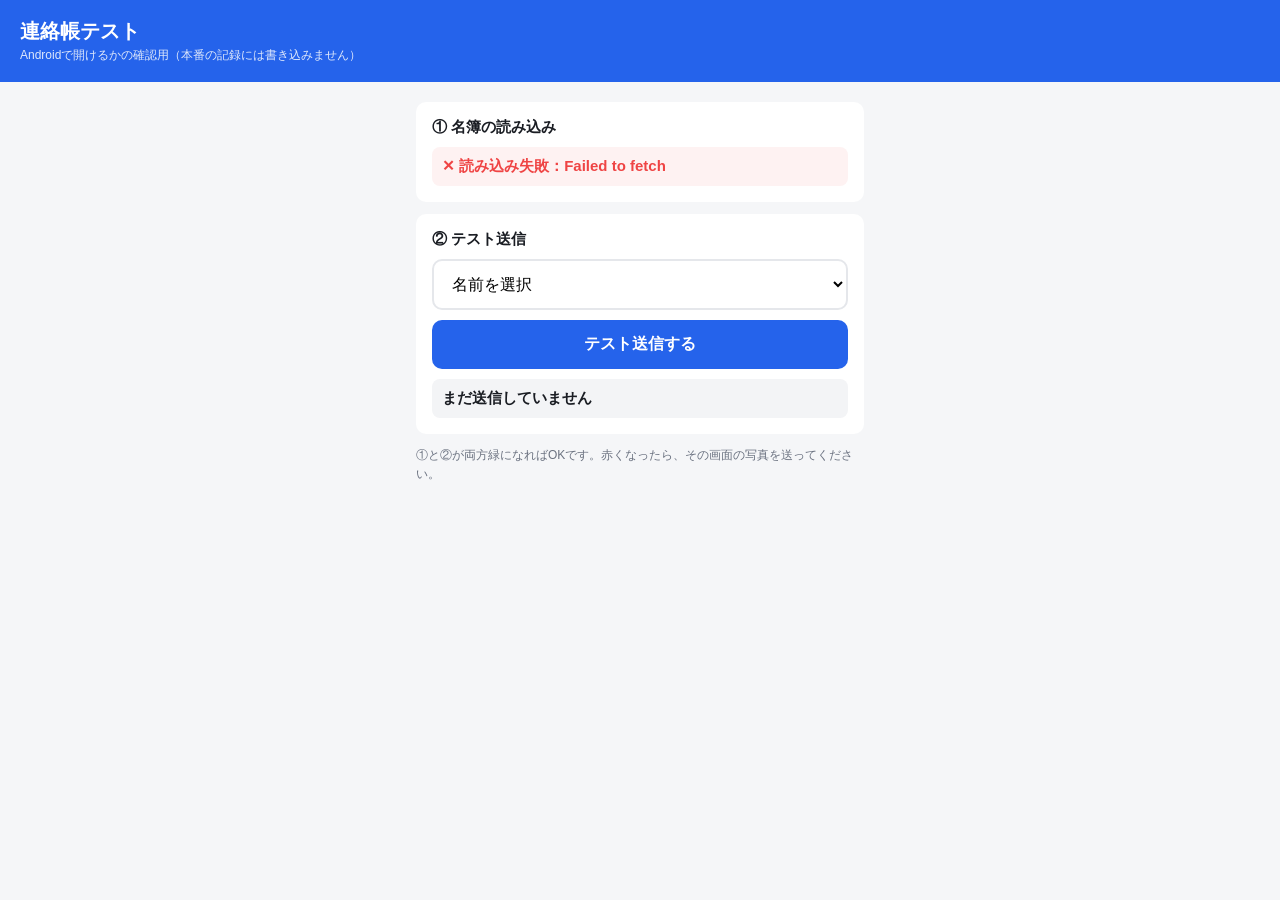
==== index.html @ 756637af "Add files via upload" ====
<!DOCTYPE html>
<html lang="ja">
<head>
<meta charset="UTF-8">
<meta name="viewport" content="width=device-width, initial-scale=1.0">
<title>連絡帳テスト</title>
<style>
  * { box-sizing: border-box; margin: 0; padding: 0; }
  body { font-family: 'Hiragino Kaku Gothic ProN', 'Noto Sans JP', sans-serif; background: #f5f6f8; color: #1a1d23; }
  .header { background: #2563eb; color: #fff; padding: 18px 20px; }
  .header h1 { font-size: 20px; }
  .header p { font-size: 12px; opacity: .85; margin-top: 2px; }
  .wrap { padding: 20px 16px; max-width: 480px; margin: 0 auto; }
  .step { background: #fff; border-radius: 10px; padding: 16px; margin-bottom: 12px; }
  .step h2 { font-size: 15px; margin-bottom: 10px; }
  .status { font-size: 15px; font-weight: 700; padding: 10px; border-radius: 8px; background: #f3f4f6; }
  .ok { background: #dcfce7; color: #16a34a; }
  .ng { background: #fef2f2; color: #ef4444; }
  select, button { width: 100%; padding: 14px; font-size: 16px; font-family: inherit; border-radius: 10px; }
  select { border: 2px solid #e5e7eb; background: #fff; margin-bottom: 10px; }
  button { background: #2563eb; color: #fff; border: none; font-weight: 700; }
  button:disabled { opacity: .5; }
  .note { font-size: 12px; color: #6b7280; line-height: 1.6; }
</style>
</head>
<body>
<div class="header">
  <h1>連絡帳テスト</h1>
  <p>Androidで開けるかの確認用（本番の記録には書き込みません）</p>
</div>
<div class="wrap">
  <div class="step">
    <h2>① 名簿の読み込み</h2>
    <div class="status" id="loadStatus">読み込み中…</div>
  </div>
  <div class="step">
    <h2>② テスト送信</h2>
    <select id="nameSelect"><option value="">名前を選択</option></select>
    <button id="sendBtn" onclick="send()">テスト送信する</button>
    <div class="status" id="sendStatus" style="margin-top:10px;">まだ送信していません</div>
  </div>
  <p class="note">①と②が両方緑になればOKです。赤くなったら、その画面の写真を送ってください。</p>
</div>

<script>
  // ↓↓ テスト用GASをデプロイしたURLに書き換える ↓↓
  var API_URL = 'https://script.google.com/macros/s/AKfycbwnDRD570y6lyM-iYueXLBrrYkDyKS0xgFn067O3haD8mCxGVlf6ifC-GoOaiLBmv305Q/exec';

  function setStatus(id, cls, text) {
    var el = document.getElementById(id);
    el.className = 'status ' + cls;
    el.textContent = text;
  }

  // ① 名簿読み込み（ログイン情報は送らない）
  fetch(API_URL + '?action=crew', { credentials: 'omit' })
    .then(function (r) { return r.json(); })
    .then(function (res) {
      if (!res.ok) throw new Error(res.error || '不明なエラー');
      var sel = document.getElementById('nameSelect');
      res.names.forEach(function (n) {
        var o = document.createElement('option');
        o.value = n; o.textContent = n; sel.appendChild(o);
      });
      try { var last = localStorage.getItem('lastName'); if (last) sel.value = last; } catch (e) {}
      setStatus('loadStatus', 'ok', '✓ 読み込みOK（' + res.names.length + '名）');
    })
    .catch(function (err) {
      setStatus('loadStatus', 'ng', '✕ 読み込み失敗：' + err.message);
    });

  // ② テスト送信（ログイン情報は送らない）
  function send() {
    var name = document.getElementById('nameSelect').value;
    if (!name) { setStatus('sendStatus', 'ng', '名前を選んでください'); return; }
    var btn = document.getElementById('sendBtn');
    btn.disabled = true;
    setStatus('sendStatus', '', '送信中…');
    fetch(API_URL, {
      method: 'POST',
      credentials: 'omit',
      headers: { 'Content-Type': 'text/plain;charset=utf-8' },
      body: JSON.stringify({ name: name, device: navigator.userAgent })
    })
      .then(function (r) { return r.json(); })
      .then(function (res) {
        btn.disabled = false;
        if (!res.ok) throw new Error(res.error || '不明なエラー');
        try { localStorage.setItem('lastName', name); } catch (e) {}
        setStatus('sendStatus', 'ok', '✓ 送信OK（' + res.timestamp + '）');
      })
      .catch(function (err) {
        btn.disabled = false;
        setStatus('sendStatus', 'ng', '✕ 送信失敗：' + err.message);
      });
  }
</script>
</body>
</html>
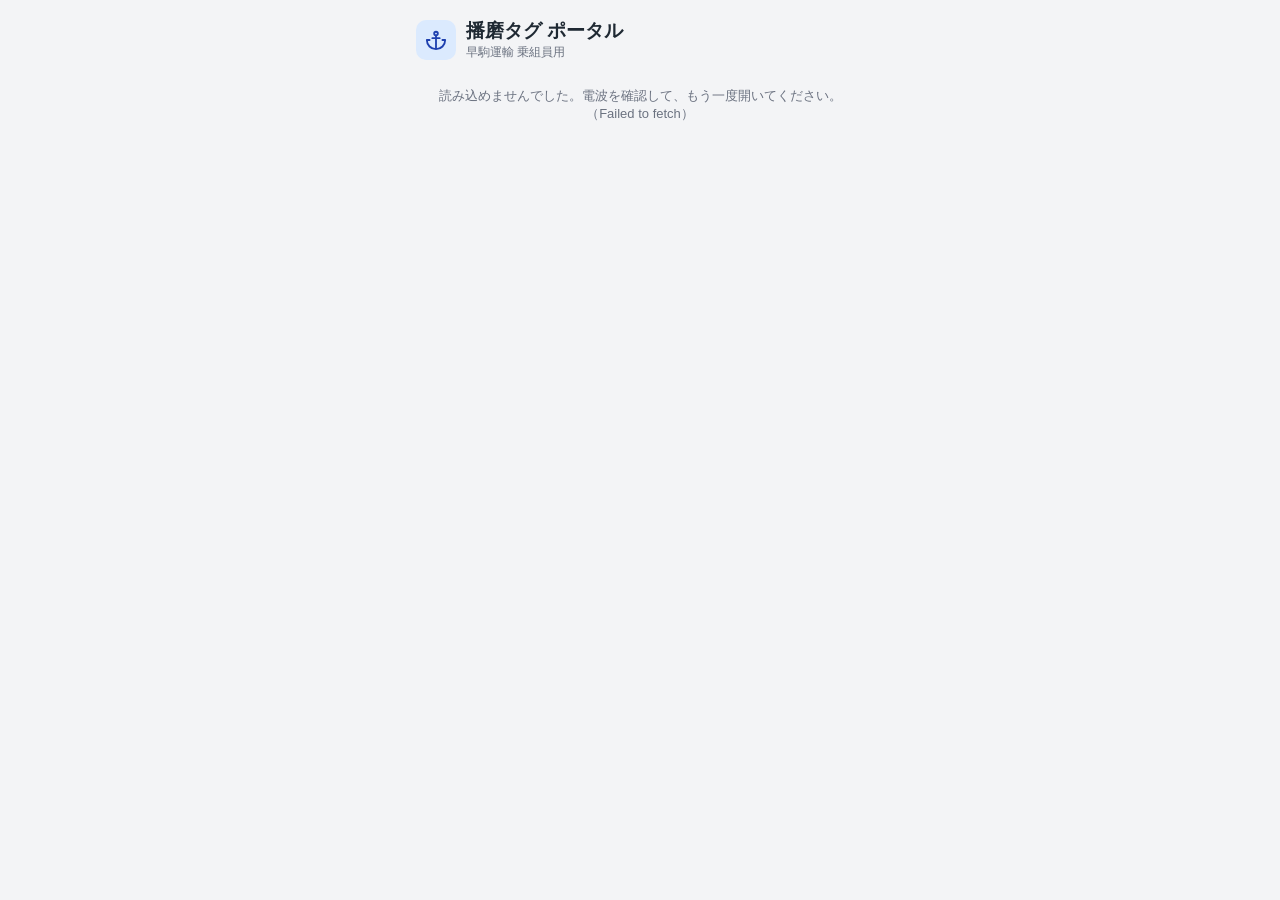
==== commit 057e6340: "Add files via upload" ====
--- a/index.html
+++ b/index.html
@@ -2,98 +2,74 @@
 <html lang="ja">
 <head>
 <meta charset="UTF-8">
-<meta name="viewport" content="width=device-width, initial-scale=1.0">
-<title>連絡帳テスト</title>
-<style>
-  * { box-sizing: border-box; margin: 0; padding: 0; }
-  body { font-family: 'Hiragino Kaku Gothic ProN', 'Noto Sans JP', sans-serif; background: #f5f6f8; color: #1a1d23; }
-  .header { background: #2563eb; color: #fff; padding: 18px 20px; }
-  .header h1 { font-size: 20px; }
-  .header p { font-size: 12px; opacity: .85; margin-top: 2px; }
-  .wrap { padding: 20px 16px; max-width: 480px; margin: 0 auto; }
-  .step { background: #fff; border-radius: 10px; padding: 16px; margin-bottom: 12px; }
-  .step h2 { font-size: 15px; margin-bottom: 10px; }
-  .status { font-size: 15px; font-weight: 700; padding: 10px; border-radius: 8px; background: #f3f4f6; }
-  .ok { background: #dcfce7; color: #16a34a; }
-  .ng { background: #fef2f2; color: #ef4444; }
-  select, button { width: 100%; padding: 14px; font-size: 16px; font-family: inherit; border-radius: 10px; }
-  select { border: 2px solid #e5e7eb; background: #fff; margin-bottom: 10px; }
-  button { background: #2563eb; color: #fff; border: none; font-weight: 700; }
-  button:disabled { opacity: .5; }
-  .note { font-size: 12px; color: #6b7280; line-height: 1.6; }
-</style>
+<meta name="viewport" content="width=device-width, initial-scale=1">
+<title>播磨タグ ポータル</title>
+<link rel="manifest" href="manifest.json">
+<link rel="icon" href="icon-192.png">
+<link rel="apple-touch-icon" href="apple-touch-icon.png">
+<meta name="apple-mobile-web-app-title" content="播磨タグ">
+<meta name="theme-color" content="#0c447c">
+<link rel="stylesheet" href="style.css">
 </head>
 <body>
-<div class="header">
-  <h1>連絡帳テスト</h1>
-  <p>Androidで開けるかの確認用（本番の記録には書き込みません）</p>
-</div>
 <div class="wrap">
-  <div class="step">
-    <h2>① 名簿の読み込み</h2>
-    <div class="status" id="loadStatus">読み込み中…</div>
+  <div class="head">
+    <div class="logo">
+      <svg viewBox="0 0 24 24" width="22" height="22" fill="none" stroke="currentColor" stroke-width="2" stroke-linecap="round" stroke-linejoin="round"><circle cx="12" cy="5" r="2"/><path d="M12 7v14M5 12H2a10 10 0 0 0 20 0h-3M8 10h8"/></svg>
+    </div>
+    <div>
+      <div class="title">播磨タグ ポータル</div>
+      <div class="subtitle">早駒運輸 乗組員用</div>
+    </div>
   </div>
-  <div class="step">
-    <h2>② テスト送信</h2>
-    <select id="nameSelect"><option value="">名前を選択</option></select>
-    <button id="sendBtn" onclick="send()">テスト送信する</button>
-    <div class="status" id="sendStatus" style="margin-top:10px;">まだ送信していません</div>
-  </div>
-  <p class="note">①と②が両方緑になればOKです。赤くなったら、その画面の写真を送ってください。</p>
+  <div id="list"><div class="note">読み込み中…</div></div>
 </div>
 
+<script src="config.js"></script>
 <script>
-  // ↓↓ テスト用GASをデプロイしたURLに書き換える ↓↓
-  var API_URL = 'https://script.google.com/macros/s/AKfycbwnDRD570y6lyM-iYueXLBrrYkDyKS0xgFn067O3haD8mCxGVlf6ifC-GoOaiLBmv305Q/exec';
+  var ICONS = {
+    '確認': ['c-green',  '<path d="M9 12l2 2 4-4"/><circle cx="12" cy="12" r="9"/>'],
+    '入力': ['c-purple', '<path d="M4 20h4L18.5 9.5a2.1 2.1 0 0 0-3-3L5 17v3"/><path d="M13.5 6.5l3 3"/>'],
+    '閲覧': ['c-purple', '<path d="M3 19a9 9 0 0 1 9 0 9 9 0 0 1 9 0V6a9 9 0 0 0-9 0 9 9 0 0 0-9 0z"/><path d="M12 6v13"/>'],
+    '記入': ['c-amber',  '<rect x="4" y="3" width="16" height="18" rx="2"/><path d="M8 8h8M8 12h8M8 16h5"/>'],
+    '一覧': ['c-amber',  '<path d="M9 6h11M9 12h11M9 18h11"/><circle cx="4.5" cy="6" r="1"/><circle cx="4.5" cy="12" r="1"/><circle cx="4.5" cy="18" r="1"/>'],
+    '_':    ['c-blue',   '<path d="M10 14a3.5 3.5 0 0 0 5 0l4-4a3.5 3.5 0 0 0-5-5l-.5.5"/><path d="M14 10a3.5 3.5 0 0 0-5 0l-4 4a3.5 3.5 0 0 0 5 5l.5-.5"/>']
+  };
 
-  function setStatus(id, cls, text) {
-    var el = document.getElementById(id);
-    el.className = 'status ' + cls;
-    el.textContent = text;
+  function render(links) {
+    if (!links.length) { document.getElementById('list').innerHTML = '<div class="note">表示するリンクがありません</div>'; return; }
+    var groups = [], byGroup = {};
+    links.forEach(function (l) {
+      if (!byGroup[l.group]) { byGroup[l.group] = []; groups.push(l.group); }
+      byGroup[l.group].push(l);
+    });
+    var html = '';
+    groups.forEach(function (g) {
+      html += '<div class="label">' + esc(g) + '</div>';
+      byGroup[g].forEach(function (l) {
+        var ic = ICONS[l.icon] || ICONS['_'];
+        html += '<a class="card" href="' + esc(l.url) + '">' +
+          '<div class="ic ' + ic[0] + '"><svg viewBox="0 0 24 24" fill="none" stroke="currentColor" stroke-width="2" stroke-linecap="round" stroke-linejoin="round">' + ic[1] + '</svg></div>' +
+          '<div><div class="t">' + esc(l.title) + '</div>' + (l.desc ? '<div class="d">' + esc(l.desc) + '</div>' : '') + '</div>' +
+          '<div class="chev">›</div></a>';
+      });
+    });
+    document.getElementById('list').innerHTML = html;
   }
 
-  // ① 名簿読み込み（ログイン情報は送らない）
-  fetch(API_URL + '?action=crew', { credentials: 'omit' })
-    .then(function (r) { return r.json(); })
+  // 前回の一覧をすぐ出して、裏で最新に更新
+  try { var cached = JSON.parse(localStorage.getItem('links') || 'null'); if (cached) render(cached); } catch (e) {}
+
+  apiGet({ action: 'links' })
     .then(function (res) {
-      if (!res.ok) throw new Error(res.error || '不明なエラー');
-      var sel = document.getElementById('nameSelect');
-      res.names.forEach(function (n) {
-        var o = document.createElement('option');
-        o.value = n; o.textContent = n; sel.appendChild(o);
-      });
-      try { var last = localStorage.getItem('lastName'); if (last) sel.value = last; } catch (e) {}
-      setStatus('loadStatus', 'ok', '✓ 読み込みOK（' + res.names.length + '名）');
+      render(res.links);
+      try { localStorage.setItem('links', JSON.stringify(res.links)); } catch (e) {}
     })
     .catch(function (err) {
-      setStatus('loadStatus', 'ng', '✕ 読み込み失敗：' + err.message);
+      if (!document.querySelector('.card')) {
+        document.getElementById('list').innerHTML = '<div class="note">読み込めませんでした。電波を確認して、もう一度開いてください。<br>（' + esc(err.message) + '）</div>';
+      }
     });
-
-  // ② テスト送信（ログイン情報は送らない）
-  function send() {
-    var name = document.getElementById('nameSelect').value;
-    if (!name) { setStatus('sendStatus', 'ng', '名前を選んでください'); return; }
-    var btn = document.getElementById('sendBtn');
-    btn.disabled = true;
-    setStatus('sendStatus', '', '送信中…');
-    fetch(API_URL, {
-      method: 'POST',
-      credentials: 'omit',
-      headers: { 'Content-Type': 'text/plain;charset=utf-8' },
-      body: JSON.stringify({ name: name, device: navigator.userAgent })
-    })
-      .then(function (r) { return r.json(); })
-      .then(function (res) {
-        btn.disabled = false;
-        if (!res.ok) throw new Error(res.error || '不明なエラー');
-        try { localStorage.setItem('lastName', name); } catch (e) {}
-        setStatus('sendStatus', 'ok', '✓ 送信OK（' + res.timestamp + '）');
-      })
-      .catch(function (err) {
-        btn.disabled = false;
-        setStatus('sendStatus', 'ng', '✕ 送信失敗：' + err.message);
-      });
-  }
 </script>
 </body>
 </html>
--- a/style.css
+++ b/style.css
@@ -0,0 +1,54 @@
+* { box-sizing: border-box; margin: 0; padding: 0; }
+body {
+  font-family: 'Hiragino Kaku Gothic ProN', 'Noto Sans JP', sans-serif;
+  background: #f3f4f6; color: #1f2933; -webkit-text-size-adjust: 100%;
+}
+.wrap { max-width: 480px; margin: 0 auto; padding: 18px 16px 40px; }
+.head { display: flex; align-items: center; gap: 10px; margin-bottom: 6px; }
+.logo { width: 40px; height: 40px; border-radius: 10px; background: #dbeafe; color: #1e40af;
+        display: flex; align-items: center; justify-content: center; flex: 0 0 40px; }
+.title { font-size: 19px; font-weight: 700; }
+.subtitle { font-size: 12px; color: #6b7280; }
+.back { display: inline-block; font-size: 14px; color: #1e40af; text-decoration: none; margin-bottom: 10px; }
+.label { font-size: 13px; color: #6b7280; margin: 20px 0 8px; }
+.card { display: flex; align-items: center; gap: 12px; padding: 14px; background: #fff;
+        border: 1px solid #e5e7eb; border-radius: 14px; text-decoration: none; color: inherit;
+        margin-bottom: 10px; -webkit-tap-highlight-color: transparent; }
+.card:active { background: #f9fafb; }
+.ic { width: 46px; height: 46px; border-radius: 12px; display: flex; align-items: center;
+      justify-content: center; flex: 0 0 46px; }
+.ic svg { width: 26px; height: 26px; }
+.card .t { font-size: 16px; font-weight: 700; }
+.card .d { font-size: 12px; color: #6b7280; margin-top: 2px; }
+.card .chev { margin-left: auto; color: #9ca3af; font-size: 20px; }
+.c-green { background: #e1f5ee; color: #085041; }
+.c-purple { background: #eeedfe; color: #3c3489; }
+.c-amber { background: #faeeda; color: #633806; }
+.c-blue { background: #e6f1fb; color: #0c447c; }
+.c-gray { background: #f1efe8; color: #444441; }
+.box { background: #fff; border: 1px solid #e5e7eb; border-radius: 14px; padding: 14px; }
+select, input[type=date], input[type=email], input[type=text] {
+  width: 100%; padding: 12px; font-size: 16px; font-family: inherit; border: 1.5px solid #d1d5db;
+  border-radius: 10px; background: #fff; color: #1f2933; -webkit-appearance: none; appearance: none;
+}
+.field { display: block; margin-bottom: 12px; }
+.field span { display: block; font-size: 13px; color: #4b5563; margin-bottom: 4px; }
+.btn { width: 100%; padding: 14px; font-size: 16px; font-weight: 700; font-family: inherit; border: none;
+       border-radius: 10px; background: #0c447c; color: #fff; }
+.btn:disabled { opacity: .5; }
+.btn.sub { width: auto; flex: 0 0 auto; white-space: nowrap; padding: 12px 16px; background: #fff; color: #0c447c; border: 1.5px solid #0c447c; }
+.msg { margin-top: 10px; padding: 10px; border-radius: 10px; font-size: 14px; font-weight: 700; text-align: center; display: none; }
+.msg.ok { display: block; background: #dcfce7; color: #166534; }
+.msg.ng { display: block; background: #fef2f2; color: #b91c1c; }
+.note { font-size: 13px; color: #6b7280; text-align: center; padding: 20px 0; }
+.cert { display: flex; justify-content: space-between; align-items: center; padding: 13px 14px; background: #fff;
+        border: 1px solid #e5e7eb; border-radius: 12px; margin-bottom: 8px; }
+.cert .n { font-size: 16px; }
+.cert .v { text-align: right; }
+.cert .v b { font-size: 16px; }
+.cert .v small { display: block; font-size: 12px; color: #6b7280; }
+.cert.alert { background: #fdecec; border-color: #f2a7a7; color: #a32d2d; }
+.cert.alert .v small { color: #a32d2d; }
+.cert.none { color: #9ca3af; }
+select { background-image: url("data:image/svg+xml,%3Csvg xmlns='http://www.w3.org/2000/svg' width='12' height='8'%3E%3Cpath d='M1 1l5 5 5-5' fill='none' stroke='%236b7280' stroke-width='2'/%3E%3C/svg%3E");
+         background-repeat: no-repeat; background-position: right 14px center; padding-right: 36px; }
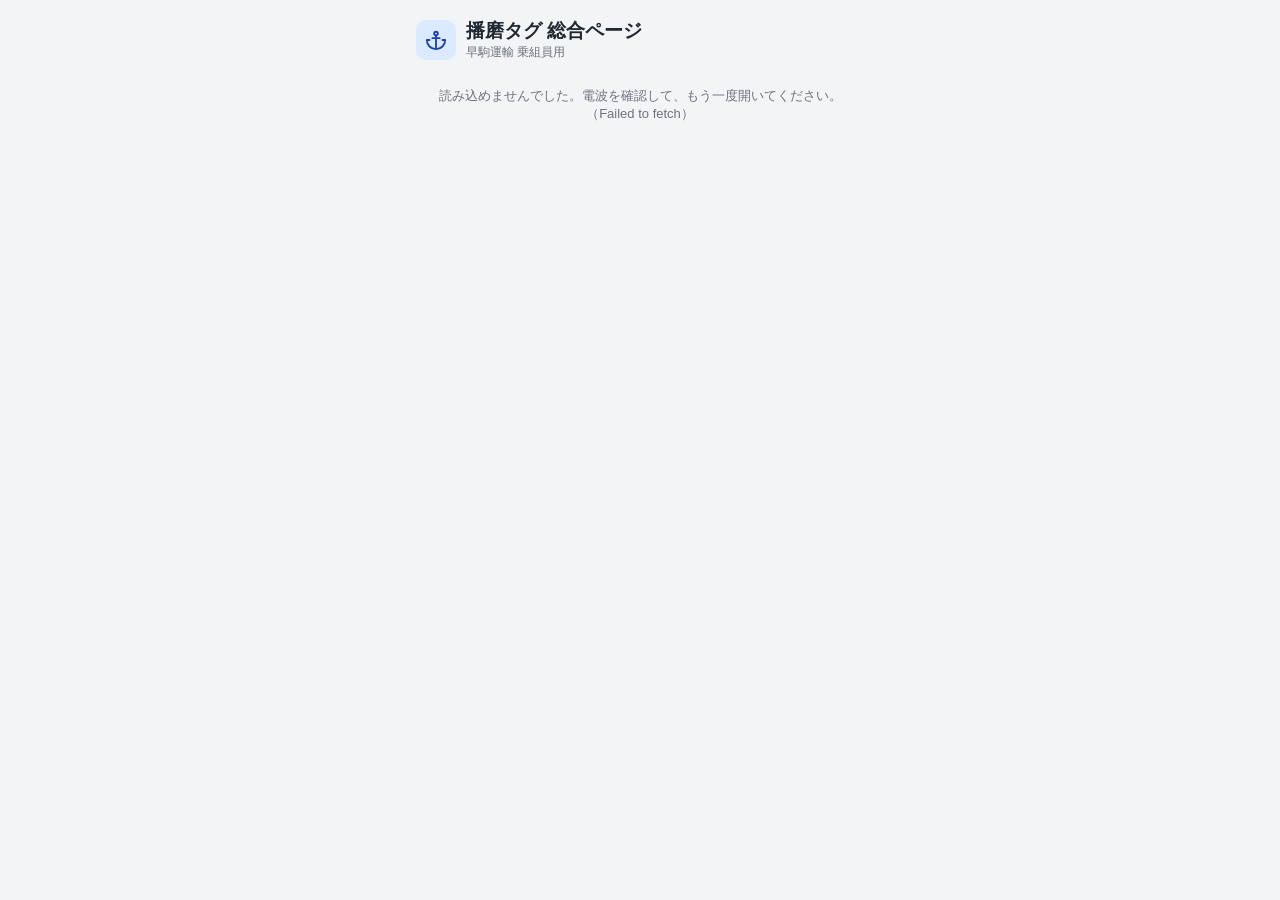
==== commit fc04decd: "Add files via upload" ====
--- a/index.html
+++ b/index.html
@@ -3,7 +3,7 @@
 <head>
 <meta charset="UTF-8">
 <meta name="viewport" content="width=device-width, initial-scale=1">
-<title>播磨タグ ポータル</title>
+<title>播磨タグ 総合ページ</title>
 <link rel="manifest" href="manifest.json">
 <link rel="icon" href="icon-192.png">
 <link rel="apple-touch-icon" href="apple-touch-icon.png">
@@ -18,7 +18,7 @@
       <svg viewBox="0 0 24 24" width="22" height="22" fill="none" stroke="currentColor" stroke-width="2" stroke-linecap="round" stroke-linejoin="round"><circle cx="12" cy="5" r="2"/><path d="M12 7v14M5 12H2a10 10 0 0 0 20 0h-3M8 10h8"/></svg>
     </div>
     <div>
-      <div class="title">播磨タグ ポータル</div>
+      <div class="title">播磨タグ 総合ページ</div>
       <div class="subtitle">早駒運輸 乗組員用</div>
     </div>
   </div>
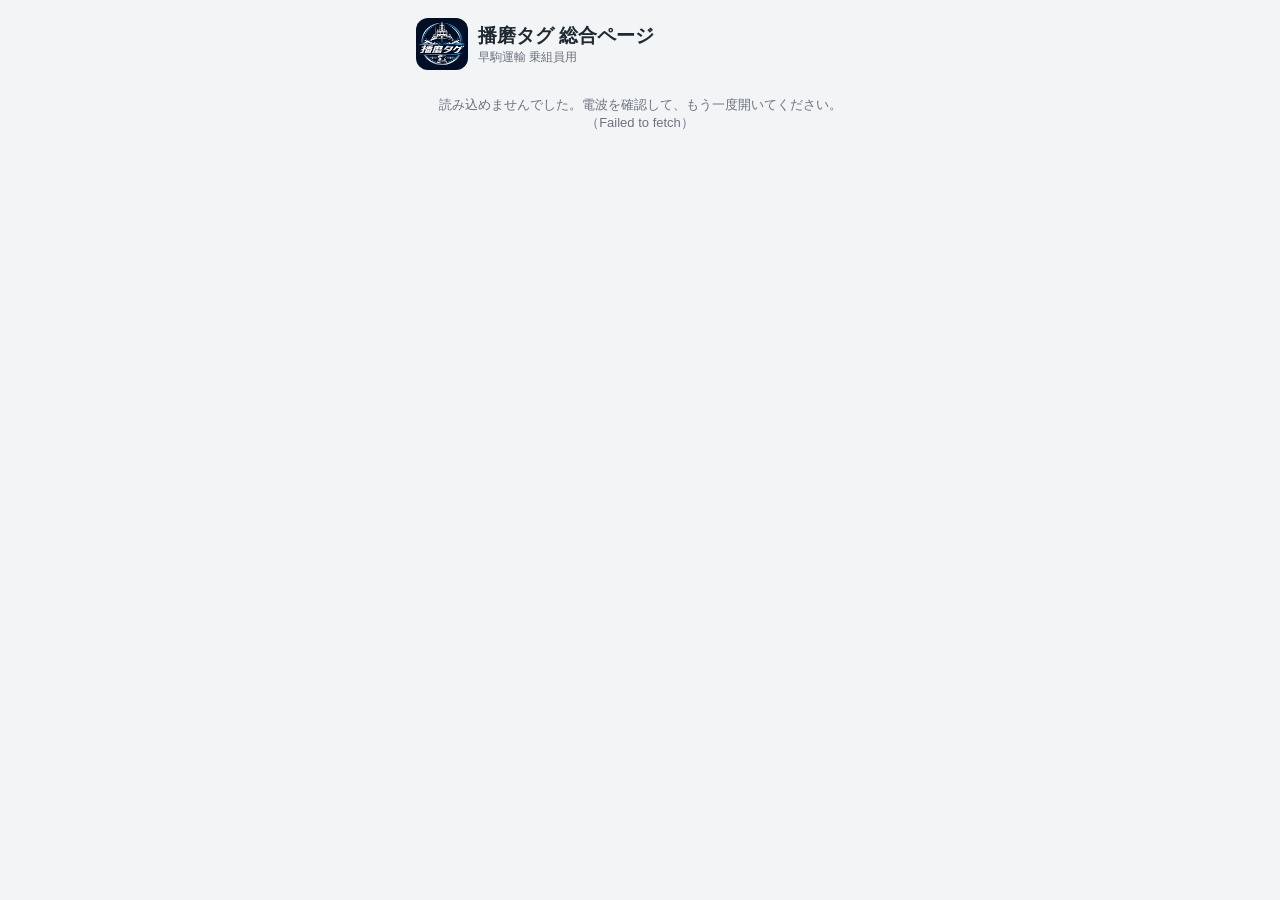
==== commit 5722c336: "Add files via upload" ====
--- a/index.html
+++ b/index.html
@@ -14,9 +14,7 @@
 <body>
 <div class="wrap">
   <div class="head">
-    <div class="logo">
-      <svg viewBox="0 0 24 24" width="22" height="22" fill="none" stroke="currentColor" stroke-width="2" stroke-linecap="round" stroke-linejoin="round"><circle cx="12" cy="5" r="2"/><path d="M12 7v14M5 12H2a10 10 0 0 0 20 0h-3M8 10h8"/></svg>
-    </div>
+    <img src="icon-192.png" alt="播磨タグ" style="width:52px;height:52px;border-radius:12px;flex:0 0 52px;">
     <div>
       <div class="title">播磨タグ 総合ページ</div>
       <div class="subtitle">早駒運輸 乗組員用</div>
